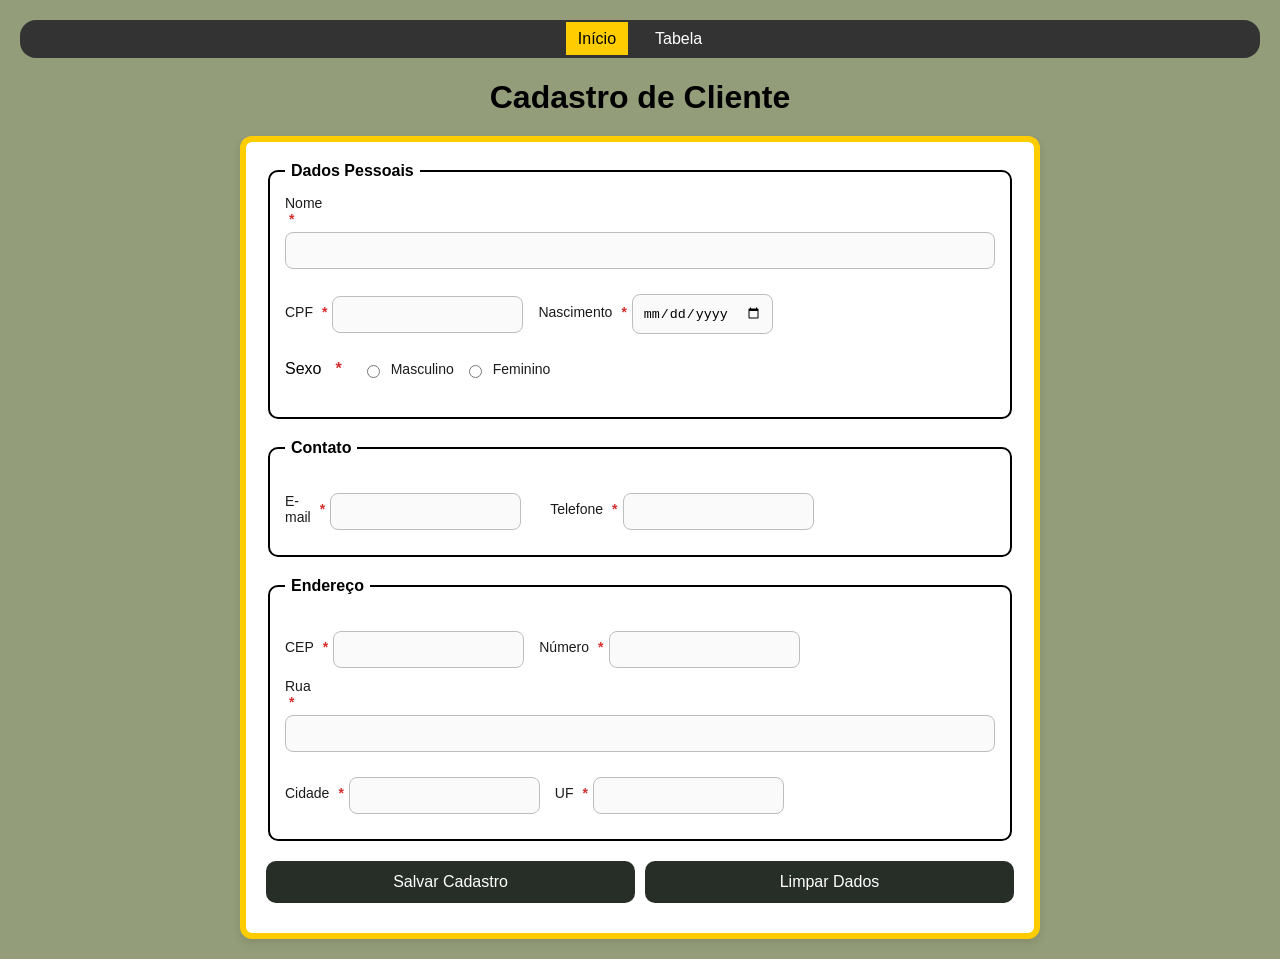
==== form.html @ cd4162e0 "Atualização das cores e criação de pagina principal e menu" ====
<!DOCTYPE html>
<html lang="pt-br">
<head>
  <meta charset="UTF-8">
  <meta name="viewport" content="width=device-width, initial-scale=1.0">
  <title>Cadastro</title>
  <link rel="stylesheet" href="style.css">

</head>
<body>
<header>
  <nav aria-label="Menu principal">
    
    <button id="btn-menu" aria-expanded="false">
      ☰ Menu
    </button>

    <ul id="menu" class="menu">
      <li><a href="index.html" aria-current="page">Início</a></li>
      <li><a href="tabela.html">Tabela</a></li>
    </ul>

  </nav>
</header>

<main>
  <h1 id="titulo">Cadastro de Cliente</h1>

  <form aria-labelledby="titulo">

    <!-- DADOS PESSOAIS -->
    <fieldset>
      <legend>Dados Pessoais</legend>

      <label>
        Nome <span class="required-field">*</span>
        <input id="nome" type="text">
        <span id="erro-nome" class="error"></span>
      </label>

      <p>
        <label>
          CPF <span class="required-field">*</span>
          <input id="cpf" type="text">
          <span id="erro-cpf" class="error"></span>
        </label>

        <label>
          Nascimento <span class="required-field">*</span>
          <input id="nascimento" type="date">
          <span id="erro-nascimento" class="error"></span>
        </label>
      </p>

      <p>
        Sexo <span class="required-field">*</span><br>

        <label>
          <input type="radio" name="sexo" value="masculino"> Masculino
        </label>

        <label>
          <input type="radio" name="sexo" value="feminino"> Feminino
        </label>

      

        <span id="erro-sexo" class="error"></span>
      </p>
    </fieldset>

    <!-- CONTATO -->
    <fieldset>
      <legend>Contato</legend>

      <p>
        <label>
          E-mail <span class="required-field">*</span>
          <input id="email" type="email">
          <span id="erro-email" class="error"></span>
        </label>

        <label>
          Telefone <span class="required-field">*</span>
          <input id="telefone" type="tel">
          <span id="erro-telefone" class="error"></span>
        </label>
      </p>
    </fieldset>

    <!-- ENDEREÇO -->
    <fieldset>
      <legend>Endereço</legend>

      <p>
        <label>
          CEP <span class="required-field">*</span>
          <input id="cep" type="text">
          <span id="erro-cep" class="error"></span>
        </label>

        <label>
          Número <span class="required-field">*</span>
          <input id="numero" type="text">
          <span id="erro-numero" class="error"></span>
        </label>
      </p>

      <label>
        Rua <span class="required-field">*</span>
        <input id="rua" type="text">
        <span id="erro-rua" class="error"></span>
      </label>

      <p>
        <label>
          Cidade <span class="required-field">*</span>
          <input id="cidade" type="text">
          <span id="erro-cidade" class="error"></span>
        </label>

        <label>
          UF <span class="required-field">*</span>
          <input id="estado" type="text" maxlength="2">
          <span id="erro-estado" class="error"></span>
        </label>
      </p>
    </fieldset>

    <!-- BOTÕES (SEM DIV) -->
    <p>
      <button type="submit">Salvar Cadastro</button>
      <button type="reset">Limpar Dados</button>
    </p>

  </form>
</main>
<script src=".script.js"></script>
</body>
</html>
---- style.css ----
body {
  font-family: Arial, sans-serif;
  background: #939d79;
  margin: 20px;
}

main {
  max-width: 800px;
  margin: auto;
}

h1 {
  text-align: center;
  color: #000000; 
  margin-bottom: 20px;
}

form {
  background: #ffffff;
  padding: 20px;
  border-radius: 12px;
  box-shadow: 0 4px 10px rgba(0,0,0,0.1);
  border: 6px solid #FFCC00;
}

/* Fieldset */
fieldset {
  border: 2px solid #000000; 
  border-radius: 10px;
  margin-bottom: 20px;
  padding: 15px;

  display: flex;
  flex-direction: column;
}

/* Legenda */
legend {
  font-weight: bold;
  color: #000000; 
  padding: 0 6px;
}

/* LINHAS lado a lado */
p {
  display: flex;
  gap: 10px;
  margin-bottom: 10px;
}

/* LABEL */
label {
  display: flex;
  flex-direction: column;
  font-size: 14px;
  color: #1b1b1b;
}

/* INPUT */
input {
  margin-top: 5px;
  padding: 10px;
  border: 1px solid #bdbdbd;
  border-radius: 8px;
  background: #fafafa;
  color: #000;
}

input:focus {
  border-color: #FFCC00;
  outline: none;
  background: #ffffff;
  box-shadow: 0 0 0 2px rgba(46, 125, 50, 0.2);
}

/* ERROS */
.error {
  display: block;
  width: 100%;
  color: #d32f2f;
  font-size: 12px;
  margin-top: 4px;
}

input[aria-invalid="true"] {
  border: 2px solid #d32f2f;
  background: #fff5f5;
}

/* RADIO */
input[type="radio"] {
  width: auto;
  margin-right: 6px;
}

fieldset p {
  flex-wrap: wrap;
}

fieldset p label {
  flex-direction: row;
  align-items: center;
  gap: 5px;
}

#erro-sexo {
  flex-basis: 100%;
}

/* BOTÃO */
button {
  width: 100%;
  padding: 12px;
  background: #272e27; 
  color: #ffffff;
  border: none;
  border-radius: 10px;
  font-size: 16px;
  cursor: pointer;
  transition: 0.3s;
}

button:hover {
  background: #1b5e20;
}

/* Campos obrigatórios */
.required-field {
  color: #d32f2f;
  margin-left: 4px;
  font-weight: bold;
}

/* RESPONSIVO */
@media (max-width: 600px) {
  p {
    flex-direction: column;
  }

  main {
    margin: 10px;
  }

  form {
    padding: 15px;
  }
}

/* ===================== */
/* 🔥 ESTILO DA TABELA */
/* ===================== */
.table {
   border: 6px solid #FFCC00;
}
table {
  width: 100%;
  border-collapse: collapse;
  margin-top: 20px;
  background: #fffaf7;
  border-radius: 10px;
  overflow: hidden;
  box-shadow: 0 4px 10px rgba(0,0,0,0.1);
}

caption {
  
  text-align: center;
  margin-bottom: 50px; /* diminui espaço abaixo */
  font-weight: bold;
  color: #000;
}

thead {
  background: #272e27;
  color: #ffffff;
}

th, td {
  padding: 12px;
  text-align: left;
  border-bottom: 1px solid #ddd;
}

tbody tr:hover {
  background: #f5f5f5;
}

th[scope="row"] {
  font-weight: bold;
}

.hint {
  font-size: 14px;
  margin-top: 10px;
  color: #333;
}

.caixa-tabela {
  background: #b0ecb8;
  max-width: 1100px;
  width: 95%; 
  margin: 50px auto;
  padding: 30px; 
  border-radius: 16px; 
  box-shadow: 0 6px 20px rgba(0,0,0,0.15);

  display: flex;
  justify-content: center;
}




/* Botão */
#btn-menu {
  display: none;
  margin: 10px;
  padding: 8px;
  background: #333;
  color: white;
  border: 5px;
  border-radius: 6px;
  cursor: pointer;
}

/* Menu */
.menu {
  list-style: none;
  display: flex;
  justify-content: center;
  gap: 15px;
  padding: 10px;
  background: #333;
  border-radius: 16px;
}

.menu a {
  color: white;
  text-decoration: none;
  padding: 8px 12px;
}

/* Hover */
.menu a:hover,
.menu a:focus {
  background: #555;
  outline: 2px solid #fff;
}

/* Ativo */
.menu a[aria-current="page"] {
  background: #FFCC00;
  color: #000;
}

/* Mobile */
@media (max-width: 600px) {
  #btn-menu {
    display: block;
  }

  .menu {
    display: none;
    flex-direction: column;
    align-items: center;

  }

  .menu.ativo {
    display: flex;
  }
}
/* Conteúdo principal estilizado */
.conteudo-principal {
  max-width: 800px;
  margin: 40px auto;
  padding: 30px;
  border: 6px solid #FFCC00;
  background: #ffffff;
  border-radius: 16px;
 box-shadow: 0 6px 20px rgba(0, 0, 0, 0.15);
}

/* Título dentro do conteúdo */
.conteudo-principal h1 {
  text-align: center;
  color: #272e27;
  margin-bottom: 15px;
}


.conteudo-principal p {
  font-size: 16px;
  line-height: 1.6;
  color: #333;
  text-align: center;
  margin-bottom: 10px;
}
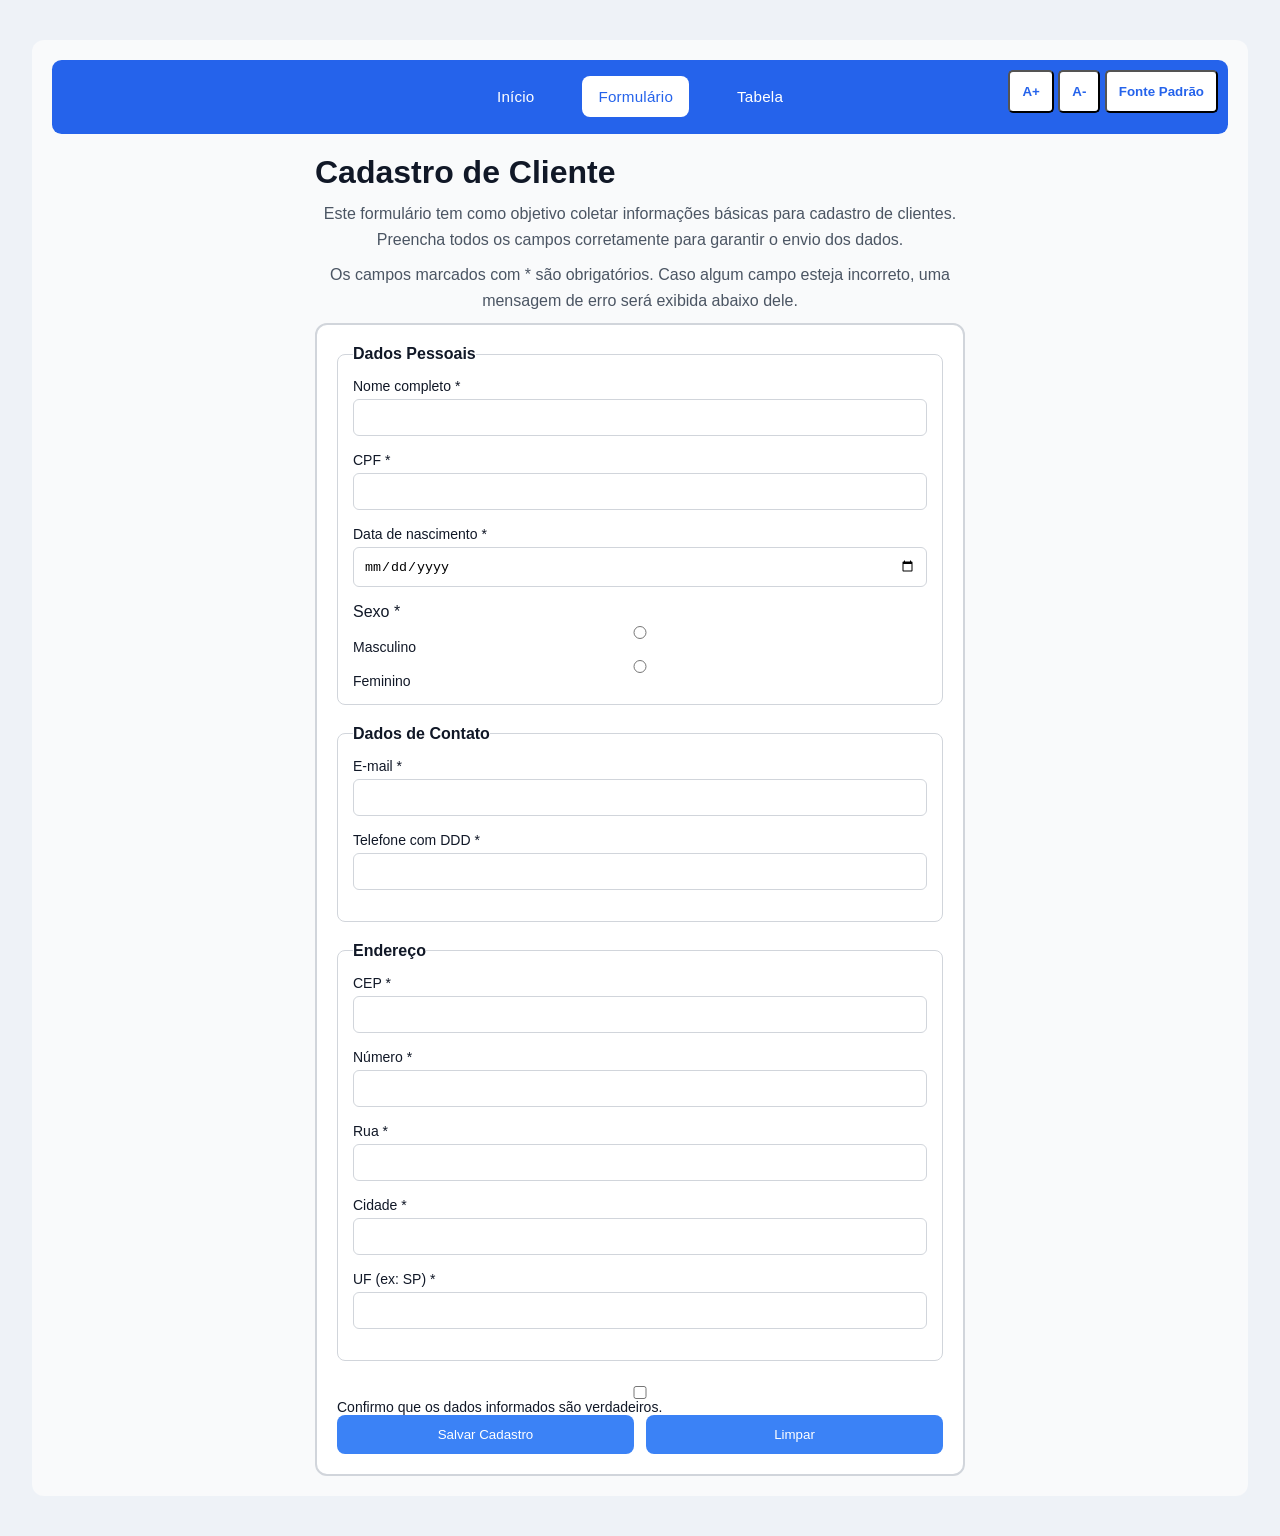
==== commit f59965cf: "ajuste de paleta de cores clara e melhorias de acessibilidade, criando botões de aumentar e diminuir" ====
--- a/form.html
+++ b/form.html
@@ -1,89 +1,105 @@
 <!DOCTYPE html>
-<html lang="pt-br">
+<html lang="pt-BR">
 <head>
   <meta charset="UTF-8">
   <meta name="viewport" content="width=device-width, initial-scale=1.0">
   <title>Cadastro</title>
   <link rel="stylesheet" href="style.css">
+</head>
 
-</head>
 <body>
+
 <header>
   <nav aria-label="Menu principal">
-    
-    <button id="btn-menu" aria-expanded="false">
-      ☰ Menu
-    </button>
+    <button id="btn-menu" aria-expanded="false">☰ Menu</button>
 
     <ul id="menu" class="menu">
-      <li><a href="index.html" aria-current="page">Início</a></li>
-      <li><a href="tabela.html">Tabela</a></li>
+      <li><a href="index.html">Início</a></li>
+      <li><a href="form.html" aria-current="page">Formulário</a></li>
+      <li><a href="tabela.html" >Tabela</a></li>
     </ul>
+  </nav>
 
-  </nav>
+  <!-- BOTÕES DE ACESSIBILIDADE -->
+  <div class="acessibilidade">
+  
+<button id="aumentar" aria-label="Aumentar tamanho da fonte">A+</button>
+<button id="diminuir" aria-label="Diminuir tamanho da fonte">A-</button>
+<button id="padrao" aria-label="Voltar fonte para padrão">Fonte Padrão</button>
+  </div>
 </header>
 
-<main>
+<main class="pagina-form">
   <h1 id="titulo">Cadastro de Cliente</h1>
 
-  <form aria-labelledby="titulo">
+  <!-- TEXTO EXPLICATIVO -->
+  <p class="texto-info">
+    Este formulário tem como objetivo coletar informações básicas para cadastro de clientes.
+    Preencha todos os campos corretamente para garantir o envio dos dados.
+  </p>
+<p id="instrucoes-formulario" class="texto-info ">
+    Os campos marcados com * são obrigatórios.
+    Caso algum campo esteja incorreto, uma mensagem de erro será exibida abaixo dele.
+  </p>
+
+  <form aria-labelledby="titulo" aria-describedby="instrucoes-formulario" novalidate>
 
     <!-- DADOS PESSOAIS -->
     <fieldset>
       <legend>Dados Pessoais</legend>
 
-      <label>
-        Nome <span class="required-field">*</span>
-        <input id="nome" type="text">
-        <span id="erro-nome" class="error"></span>
-      </label>
-
       <p>
-        <label>
-          CPF <span class="required-field">*</span>
-          <input id="cpf" type="text">
-          <span id="erro-cpf" class="error"></span>
-        </label>
-
-        <label>
-          Nascimento <span class="required-field">*</span>
-          <input id="nascimento" type="date">
-          <span id="erro-nascimento" class="error"></span>
+        <label for="nome">
+          Nome completo *
+          <input id="nome" type="text" aria-describedby="erro-nome">
+          <span id="erro-nome" class="error" aria-live="polite"></span>
         </label>
       </p>
 
       <p>
-        Sexo <span class="required-field">*</span><br>
+        <label for="cpf">
+          CPF *
+          <input id="cpf" type="text" aria-describedby="erro-cpf">
+          <span id="erro-cpf" class="error" aria-live="polite"></span>
+        </label>
+
+        <label for="nascimento">
+          Data de nascimento *
+          <input id="nascimento" type="date" aria-describedby="erro-nascimento">
+          <span id="erro-nascimento" class="error" aria-live="polite"></span>
+        </label>
+      </p>
+
+      <p>
+        Sexo *<br>
 
         <label>
-          <input type="radio" name="sexo" value="masculino"> Masculino
+          <input type="radio" name="sexo"> Masculino
         </label>
 
         <label>
-          <input type="radio" name="sexo" value="feminino"> Feminino
+          <input type="radio" name="sexo"> Feminino
         </label>
 
-      
-
-        <span id="erro-sexo" class="error"></span>
+        <span id="erro-sexo" class="error" aria-live="polite"></span>
       </p>
     </fieldset>
 
     <!-- CONTATO -->
     <fieldset>
-      <legend>Contato</legend>
+      <legend>Dados de Contato</legend>
 
       <p>
-        <label>
-          E-mail <span class="required-field">*</span>
-          <input id="email" type="email">
-          <span id="erro-email" class="error"></span>
+        <label for="email">
+          E-mail *
+          <input id="email" type="email" aria-describedby="erro-email">
+          <span id="erro-email" class="error" aria-live="polite"></span>
         </label>
 
-        <label>
-          Telefone <span class="required-field">*</span>
-          <input id="telefone" type="tel">
-          <span id="erro-telefone" class="error"></span>
+        <label for="telefone">
+          Telefone com DDD *
+          <input id="telefone" type="tel" aria-describedby="erro-telefone">
+          <span id="erro-telefone" class="error" aria-live="polite"></span>
         </label>
       </p>
     </fieldset>
@@ -93,48 +109,59 @@
       <legend>Endereço</legend>
 
       <p>
-        <label>
-          CEP <span class="required-field">*</span>
-          <input id="cep" type="text">
-          <span id="erro-cep" class="error"></span>
+        <label for="cep">
+          CEP *
+          <input id="cep" type="text" aria-describedby="erro-cep">
+          <span id="erro-cep" class="error" aria-live="polite"></span>
         </label>
 
-        <label>
-          Número <span class="required-field">*</span>
-          <input id="numero" type="text">
-          <span id="erro-numero" class="error"></span>
+        <label for="numero">
+          Número *
+          <input id="numero" type="text" aria-describedby="erro-numero">
+          <span id="erro-numero" class="error" aria-live="polite"></span>
         </label>
       </p>
 
-      <label>
-        Rua <span class="required-field">*</span>
-        <input id="rua" type="text">
-        <span id="erro-rua" class="error"></span>
-      </label>
+      <p>
+        <label for="rua">
+          Rua *
+          <input id="rua" type="text" aria-describedby="erro-rua">
+          <span id="erro-rua" class="error" aria-live="polite"></span>
+        </label>
+      </p>
 
       <p>
-        <label>
-          Cidade <span class="required-field">*</span>
-          <input id="cidade" type="text">
-          <span id="erro-cidade" class="error"></span>
+        <label for="cidade">
+          Cidade *
+          <input id="cidade" type="text" aria-describedby="erro-cidade">
+          <span id="erro-cidade" class="error" aria-live="polite"></span>
         </label>
 
-        <label>
-          UF <span class="required-field">*</span>
-          <input id="estado" type="text" maxlength="2">
-          <span id="erro-estado" class="error"></span>
+        <label for="estado">
+          UF (ex: SP) *
+          <input id="estado" type="text" maxlength="2" aria-describedby="erro-estado">
+          <span id="erro-estado" class="error" aria-live="polite"></span>
         </label>
       </p>
     </fieldset>
 
-    <!-- BOTÕES (SEM DIV) -->
+    <!-- CONFIRMAÇÃO -->
+    <p>
+      <label>
+        <input type="checkbox" id="termos">
+        Confirmo que os dados informados são verdadeiros.
+      </label>
+    </p>
+
+    <!-- BOTÕES -->
     <p>
       <button type="submit">Salvar Cadastro</button>
-      <button type="reset">Limpar Dados</button>
+      <button type="reset">Limpar</button>
     </p>
 
   </form>
 </main>
-<script src=".script.js"></script>
+
+<script src="./script.js" defer></script>
 </body>
 </html>
--- a/style.css
+++ b/style.css
@@ -1,298 +1,279 @@
+/* RESET */
+* {
+  box-sizing: border-box;
+  margin: 0;
+  padding: 0;
+}
+
+/* VARIÁVEIS */
+:root {
+  --base-font: 16px;
+
+  --bg: #f5f7fb;
+  --card: #ffffff;
+
+  --primary: #2563eb;
+  --accent: #3b82f6;
+  --accent-hover: #60a5fa;
+
+  --border: #d1d5db;
+  --error: #dc2626;
+
+  --text: #111827;
+  --text-soft: #4b5563;
+
+  --menu-gap: 2rem;
+
+  --html-bg: #eef2f7;
+  --body-bg: #f9fafb;
+  --hover-row: #f3f4f6;
+}
+
+/* FUNDO GERAL */
+html {
+  background-color: var(--html-bg);
+    font-size: var(--base-font);
+}
+
+/* CONTEÚDO CENTRAL */
 body {
   font-family: Arial, sans-serif;
-  background: #939d79;
-  margin: 20px;
-}
-
+  font-size: 1rem;
+
+  background: var(--body-bg);
+  color: var(--text);
+
+  max-width: 95%;
+  margin: 2.5rem auto;
+  padding: 1.25rem;
+
+  display: flex;
+  flex-direction: column;
+  gap: 1.25rem;
+
+  border-radius: 0.75rem;
+}
+
+/* MAIN */
 main {
-  max-width: 800px;
-  margin: auto;
+  max-width: 900px;
+  margin: 0 auto;
+}
+
+/* NAV */
+nav {
+  display: flex;
+  justify-content: center;
+  align-items: center;
+  background: var(--primary);
+   padding: 1.75rem 0.6rem;
+  border-radius: 0.6rem;
+ position: relative;
 }
 
 h1 {
-  text-align: center;
-  color: #000000; 
-  margin-bottom: 20px;
-}
-
-form {
-  background: #ffffff;
+  font-size: 2rem;
+}
+/* BOTÃO MOBILE */
+#btn-menu {
+  display: none;
+  position: absolute;
+  left: 10px;
+
+  padding: 8px 10px;
+  background: var(--primary);
+  color: #fff;
+
+  border: none;
+  border-radius: 6px;
+
+  cursor: pointer;
+}
+
+/* MENU */
+.menu {
+  list-style: none;
+  display: flex;
+  gap: var(--menu-gap);
+  align-items: center;
+}
+
+.menu a {
+  color: #fff;
+  text-decoration: none;
+
+  padding: 0.75rem 1rem;
+  border-radius: 0.5rem;
+
+  font-size: 0.95rem; /* só rem agora */
+  letter-spacing: 0.2px;
+
+  transition: 0.2s ease;
+}
+
+/* HOVER */
+.menu a:hover,
+.menu a:focus {
+  background: var(--accent);
+}
+
+/* ATIVO */
+.menu a[aria-current="page"] {
+  background: var(--card);
+  color: var(--primary);
+}
+
+/* HOME */
+.pagina-home {
+  display: flex;
+  flex-direction: column;
+  gap: 20px;
+}
+
+/* CARDS */
+.card,
+.conteudo-principal {
+  background: var(--card);
   padding: 20px;
   border-radius: 12px;
-  box-shadow: 0 4px 10px rgba(0,0,0,0.1);
-  border: 6px solid #FFCC00;
-}
-
-/* Fieldset */
-fieldset {
-  border: 2px solid #000000; 
-  border-radius: 10px;
+  border: 1px solid var(--border);
+}
+
+
+/* FORM */
+.pagina-form form {
+  background: var(--card);
+  padding: 20px;
+  border-radius: 12px;
+  border: 2px solid var(--border);
+}
+
+.pagina-form fieldset {
+  border: 1px solid var(--border);
+  border-radius: 8px;
   margin-bottom: 20px;
   padding: 15px;
-
-  display: flex;
-  flex-direction: column;
-}
-
-/* Legenda */
-legend {
+}
+
+.pagina-form legend {
   font-weight: bold;
-  color: #000000; 
-  padding: 0 6px;
-}
-
-/* LINHAS lado a lado */
-p {
-  display: flex;
-  gap: 10px;
-  margin-bottom: 10px;
-}
-
-/* LABEL */
-label {
+}
+
+.pagina-form label {
   display: flex;
   flex-direction: column;
   font-size: 14px;
-  color: #1b1b1b;
-}
-
-/* INPUT */
-input {
+}
+
+.pagina-form input {
   margin-top: 5px;
   padding: 10px;
-  border: 1px solid #bdbdbd;
+  border: 1px solid var(--border);
+  border-radius: 6px;
+}
+
+.pagina-form input:focus {
+  border-color: var(--accent);
+  outline: none;
+  box-shadow: 0 0 0 2px rgba(37, 99, 235, 0.2);
+}
+
+.pagina-form form > p:last-of-type {
+  display: flex;
+  gap: 12px;
+}
+
+.pagina-form button {
+  flex: 1;
+  padding: 12px;
+  background: var(--accent);
+  color: #fff;
+
+  border: none;
   border-radius: 8px;
-  background: #fafafa;
-  color: #000;
-}
-
-input:focus {
-  border-color: #FFCC00;
-  outline: none;
-  background: #ffffff;
-  box-shadow: 0 0 0 2px rgba(46, 125, 50, 0.2);
-}
-
-/* ERROS */
-.error {
-  display: block;
-  width: 100%;
-  color: #d32f2f;
-  font-size: 12px;
-  margin-top: 4px;
-}
-
-input[aria-invalid="true"] {
-  border: 2px solid #d32f2f;
-  background: #fff5f5;
-}
-
-/* RADIO */
-input[type="radio"] {
-  width: auto;
-  margin-right: 6px;
-}
-
-fieldset p {
-  flex-wrap: wrap;
-}
-
-fieldset p label {
-  flex-direction: row;
-  align-items: center;
-  gap: 5px;
-}
-
-#erro-sexo {
-  flex-basis: 100%;
-}
-
-/* BOTÃO */
-button {
-  width: 100%;
-  padding: 12px;
-  background: #272e27; 
-  color: #ffffff;
-  border: none;
-  border-radius: 10px;
-  font-size: 16px;
+
   cursor: pointer;
   transition: 0.3s;
 }
 
-button:hover {
-  background: #1b5e20;
-}
-
-/* Campos obrigatórios */
-.required-field {
-  color: #d32f2f;
-  margin-left: 4px;
-  font-weight: bold;
-}
-
-/* RESPONSIVO */
-@media (max-width: 600px) {
-  p {
-    flex-direction: column;
-  }
-
-  main {
-    margin: 10px;
-  }
-
-  form {
-    padding: 15px;
-  }
+.pagina-form button:hover {
+  background: var(--accent-hover);
+}
+
+.error {
+  font-size: 12px;
+  color: var(--error);
+  min-height: 16px;
+}
+
+[aria-invalid="true"] {
+  border-color: var(--error);
+  background: #fff5f5;
 }
 
 /* ===================== */
-/* 🔥 ESTILO DA TABELA */
+/* TABELA */
 /* ===================== */
-.table {
-   border: 6px solid #FFCC00;
-}
+
 table {
   width: 100%;
   border-collapse: collapse;
   margin-top: 20px;
-  background: #fffaf7;
-  border-radius: 10px;
+  background: var(--card);
+  border-radius: 8px;
   overflow: hidden;
-  box-shadow: 0 4px 10px rgba(0,0,0,0.1);
-}
-
-caption {
+}
+
+thead {
+  background: var(--primary);
+  color: #fff;
+}
+
+th,
+td {
+   padding: 0.75rem;
+  border: 1px solid var(--border);
+  text-align: left;
+}
+
+tbody tr:hover {
+  background: var(--hover-row);
+}
+
+.table-container {
+  background: rgba(255, 234, 244, 0.436);
+  padding: 50px;
+  right: 100px;
+  border-radius: 12px;
+  border: 1px solid var(--border);
+
+  overflow-x: auto;
+  margin-top: 20px;
+}
+
+.texto-info {
+  max-width: 650px;
+  margin: 10px auto;
+  line-height: 1.6;
+  text-align: center;
+  color: var(--text-soft);
+}
+
+header {
+  position: relative;
+}
+
+.acessibilidade {
+  position: absolute;
+  top: 10px;
+  right: 10px;
+ 
   
-  text-align: center;
-  margin-bottom: 50px; /* diminui espaço abaixo */
-  font-weight: bold;
-  color: #000;
-}
-
-thead {
-  background: #272e27;
-  color: #ffffff;
-}
-
-th, td {
-  padding: 12px;
-  text-align: left;
-  border-bottom: 1px solid #ddd;
-}
-
-tbody tr:hover {
-  background: #f5f5f5;
-}
-
-th[scope="row"] {
-  font-weight: bold;
-}
-
-.hint {
-  font-size: 14px;
-  margin-top: 10px;
-  color: #333;
-}
-
-.caixa-tabela {
-  background: #b0ecb8;
-  max-width: 1100px;
-  width: 95%; 
-  margin: 50px auto;
-  padding: 30px; 
-  border-radius: 16px; 
-  box-shadow: 0 6px 20px rgba(0,0,0,0.15);
-
-  display: flex;
-  justify-content: center;
-}
-
-
-
-
-/* Botão */
-#btn-menu {
-  display: none;
-  margin: 10px;
-  padding: 8px;
-  background: #333;
-  color: white;
-  border: 5px;
-  border-radius: 6px;
-  cursor: pointer;
-}
-
-/* Menu */
-.menu {
-  list-style: none;
-  display: flex;
-  justify-content: center;
-  gap: 15px;
-  padding: 10px;
-  background: #333;
-  border-radius: 16px;
-}
-
-.menu a {
-  color: white;
-  text-decoration: none;
-  padding: 8px 12px;
-}
-
-/* Hover */
-.menu a:hover,
-.menu a:focus {
-  background: #555;
-  outline: 2px solid #fff;
-}
-
-/* Ativo */
-.menu a[aria-current="page"] {
-  background: #FFCC00;
-  color: #000;
-}
-
-/* Mobile */
-@media (max-width: 600px) {
-  #btn-menu {
-    display: block;
-  }
-
-  .menu {
-    display: none;
-    flex-direction: column;
-    align-items: center;
-
-  }
-
-  .menu.ativo {
-    display: flex;
-  }
-}
-/* Conteúdo principal estilizado */
-.conteudo-principal {
-  max-width: 800px;
-  margin: 40px auto;
-  padding: 30px;
-  border: 6px solid #FFCC00;
-  background: #ffffff;
-  border-radius: 16px;
- box-shadow: 0 6px 20px rgba(0, 0, 0, 0.15);
-}
-
-/* Título dentro do conteúdo */
-.conteudo-principal h1 {
-  text-align: center;
-  color: #272e27;
-  margin-bottom: 15px;
-}
-
-
-.conteudo-principal p {
-  font-size: 16px;
-  line-height: 1.6;
-  color: #333;
-  text-align: center;
-  margin-bottom: 10px;
-}
+}
+.acessibilidade button {
+   padding: 12px;
+  background: var(--card);
+  color:var(--primary);
+  border-radius: 5px;
+  font-weight: bolder;
+}
